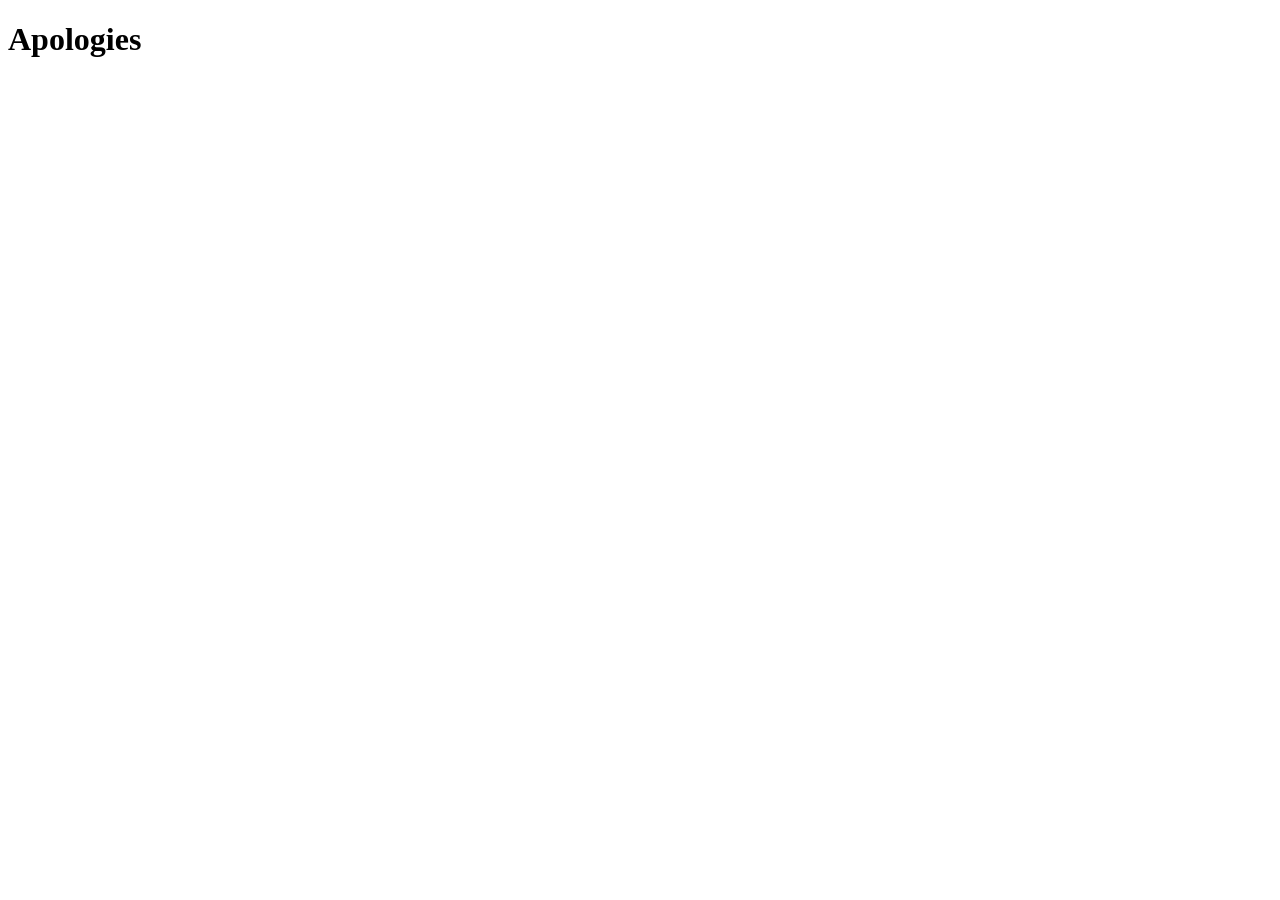
==== apologies.html @ 521aa219 "Create index.html, menu_bar.js, and apologies.html Agent-Logs-Url: https://github.com/Dinoman44/cupc" ====
<!DOCTYPE html>
<html lang="en">
<head>
  <meta charset="UTF-8" />
  <meta name="viewport" content="width=device-width, initial-scale=1.0" />
  <title>Apologies</title>
</head>
<body>
  <h1>Apologies</h1>
</body>
</html>
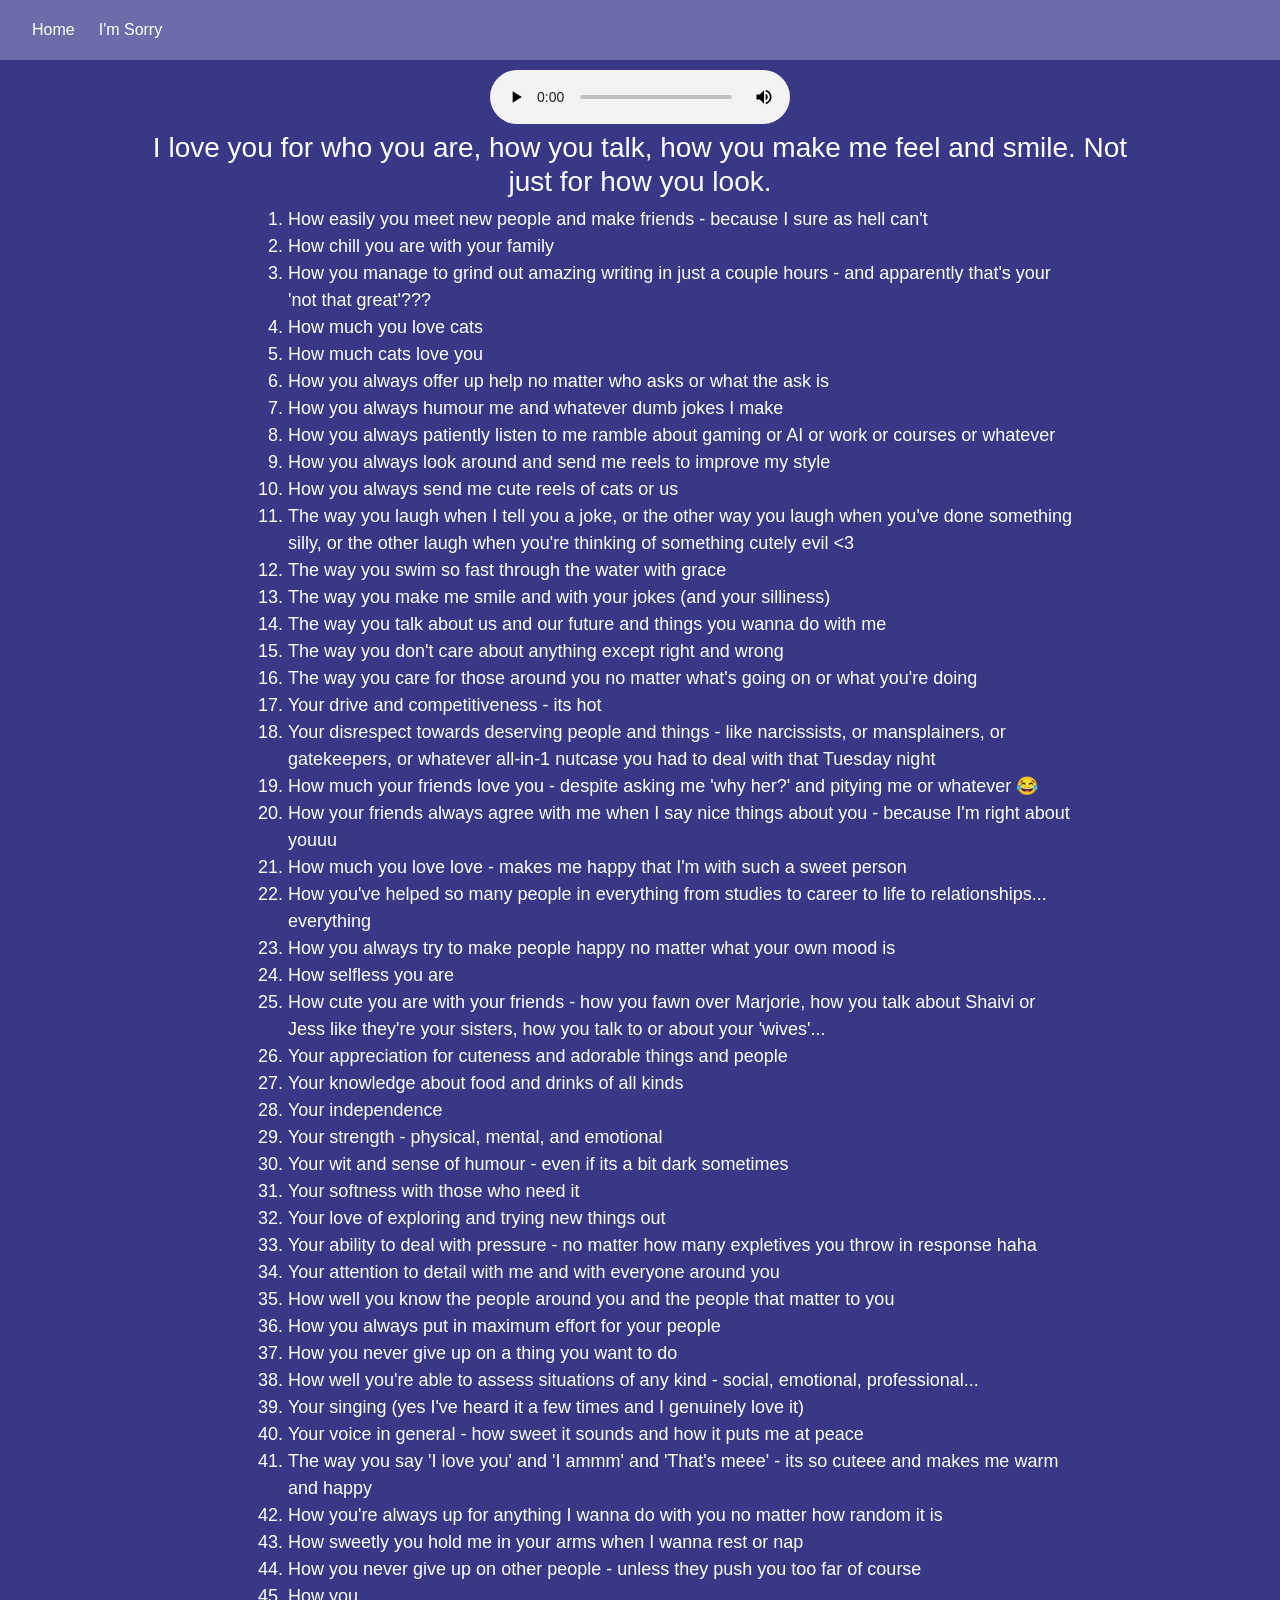
==== commit c6133783: "Reasons I love her" ====
--- a/apologies.html
+++ b/apologies.html
@@ -1,11 +1,41 @@
 <!DOCTYPE html>
 <html lang="en">
-<head>
-  <meta charset="UTF-8" />
-  <meta name="viewport" content="width=device-width, initial-scale=1.0" />
-  <title>Apologies</title>
-</head>
-<body>
-  <h1>Apologies</h1>
-</body>
+  <head>
+    <meta charset="UTF-8" />
+    <meta name="viewport" content="width=device-width, initial-scale=1.0" />
+    <title>Sorry wifey</title>
+    <link href="https://cdn.jsdelivr.net/npm/bootstrap@5.3.8/dist/css/bootstrap.min.css" rel="stylesheet" integrity="sha384-sRIl4kxILFvY47J16cr9ZwB07vP4J8+LH7qKQnuqkuIAvNWLzeN8tE5YBujZqJLB" crossorigin="anonymous">
+    <link rel="stylesheet" href="styles/style.css" />
+    <script src="scripts/apologies.js"></script>
+  </head>
+  <body>
+    <nav class="navbar navbar-expand-lg" id="navbar">
+      <div class="container-fluid">
+        <a class="navbar-brand" href="index.html">Home</a>
+        <button class="navbar-toggler" type="button" data-bs-toggle="collapse" data-bs-target="#navbarSupportedContent" aria-controls="navbarSupportedContent" aria-expanded="false" aria-label="Toggle navigation">
+          <span class="navbar-toggler-icon"></span>
+        </button>
+        <div class="collapse navbar-collapse" id="navbarSupportedContent">
+          <ul class="navbar-nav me-auto mb-2 mb-lg-0">
+            <li class="nav-item">
+              <a class="nav-link" href="apologies.html">I'm Sorry</a>
+            </li>
+          </ul>
+        </div>
+      </div>
+    </nav>
+    <main id="main">
+      <audio controls>
+        <source src="resources/sorry.ogg" type="audio/ogg">
+        Your browser does not support the audio element.
+      </audio>
+      <h3>
+        I love you for who you are, how you talk,
+        how you make me feel and smile.
+        Not just for how you look.
+      </h3>
+      <ol id="things-i-like" style="text-align: left; margin-left: 10vw; width: 80%;">
+      </ol>
+    </main>
+  </body>
 </html>
--- a/styles/style.css
+++ b/styles/style.css
@@ -0,0 +1,64 @@
+body {
+  margin: 0;
+  font-family: sans-serif;
+  background-color: rgb(56, 56, 135);
+  color: white;
+}
+
+#main {
+  text-align: center;
+  margin: auto;
+  margin-top: 10px;
+  width: 80vw;
+}
+
+#navbar {
+  background-color: rgb(108, 108, 170);
+  padding: 10px 20px;
+}
+
+#navbar a {
+  color: #fff;
+  text-decoration: none;
+  font-size: 1rem;
+}
+
+#navbar a:hover {
+  text-decoration: underline;
+}
+
+.form-container {
+  display: flex;
+  justify-content: center;
+  align-items: center;
+  min-height: 100vh;
+}
+
+form {
+  display: flex;
+  flex-direction: column;
+  gap: 10px;
+  align-items: center;
+}
+
+input[type="password"] {
+  padding: 8px 12px;
+  font-size: 1rem;
+  border: 1px solid #ccc;
+  border-radius: 4px;
+  width: 250px;
+}
+
+button[type="submit"] {
+  padding: 8px 20px;
+  font-size: 1rem;
+  cursor: pointer;
+}
+
+a {
+  color: #ccc;
+}
+
+ol {
+  font-size: large;
+}
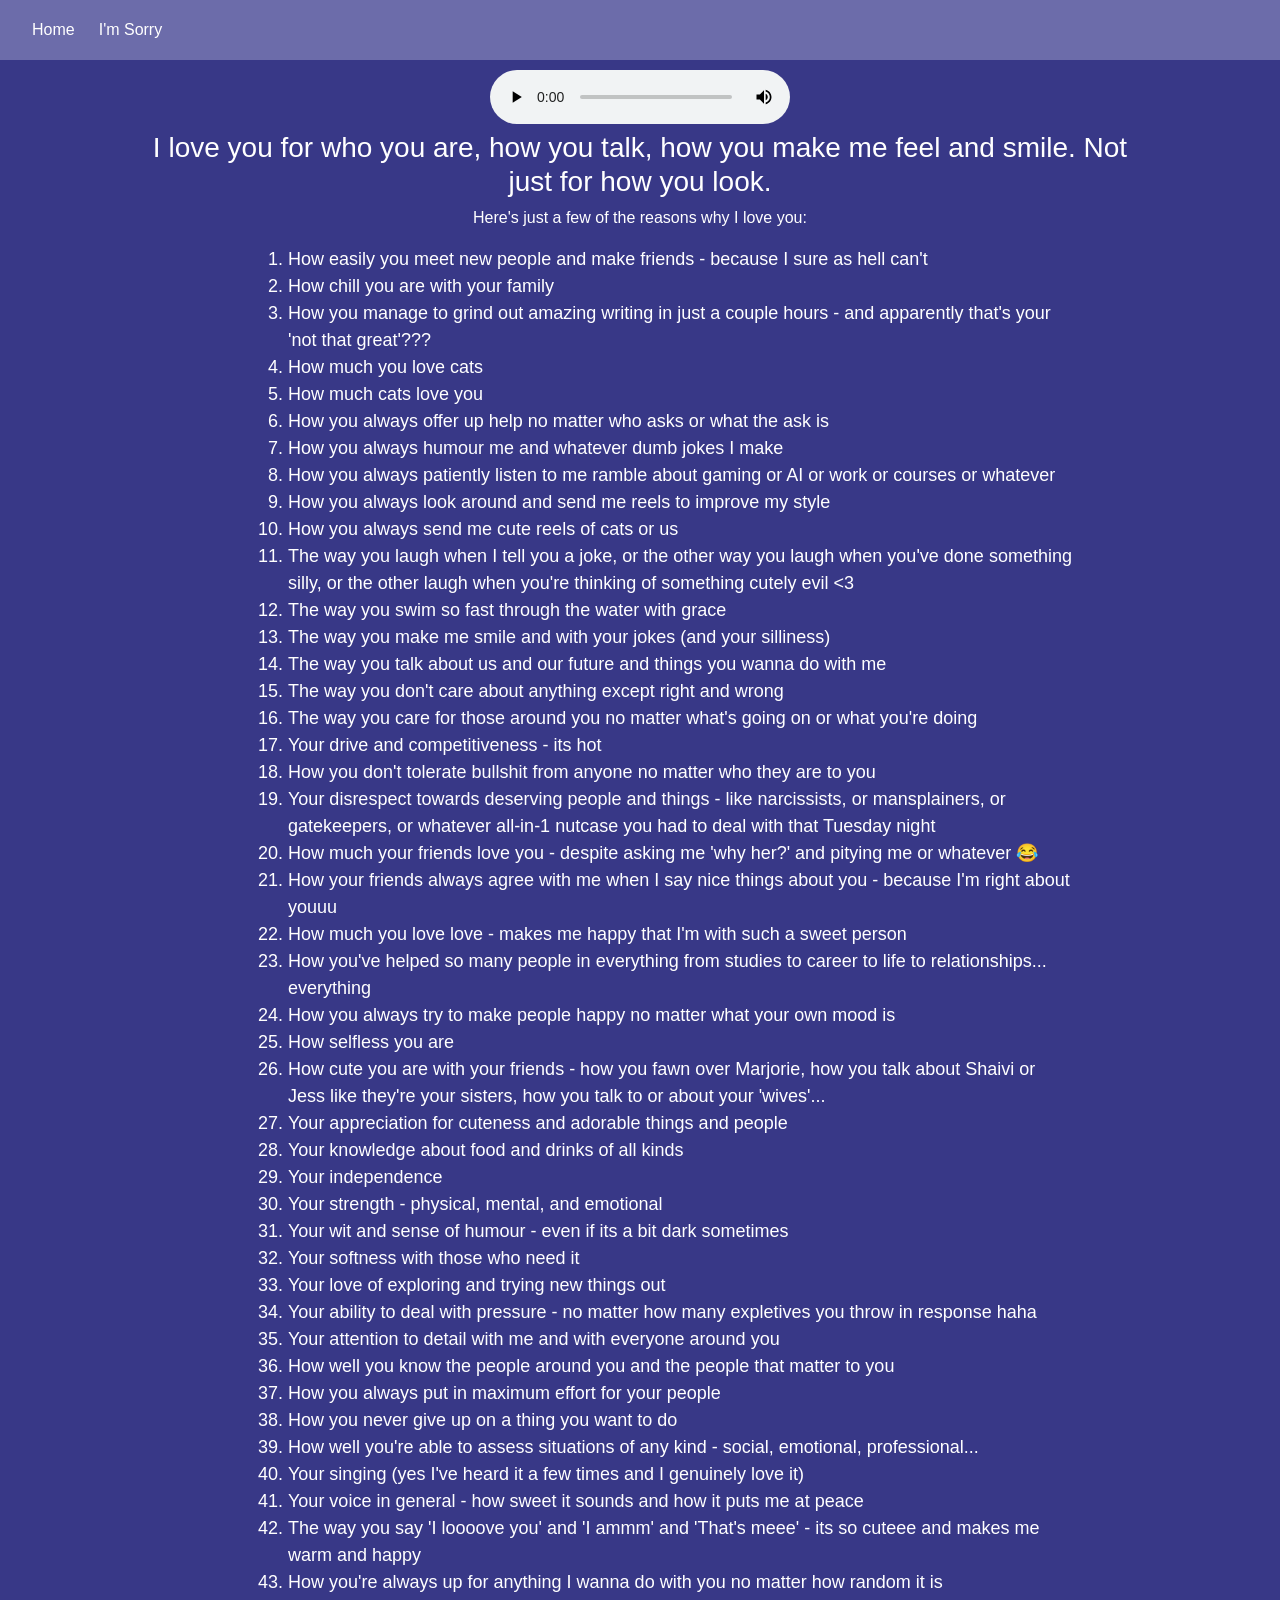
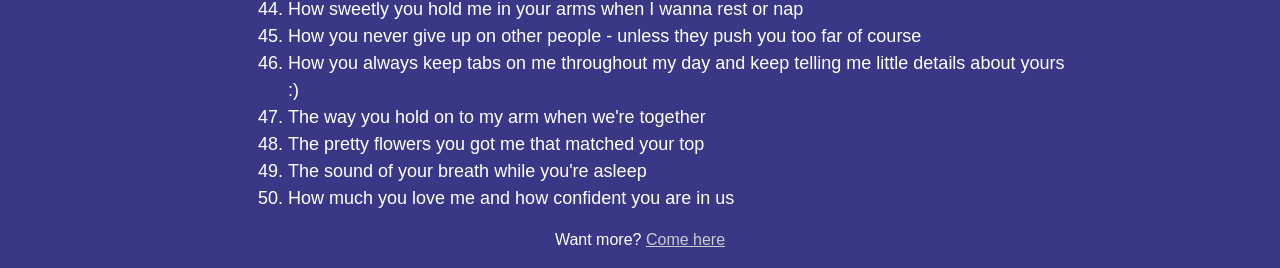
==== commit 452440a8: "Stuff" ====
--- a/apologies.html
+++ b/apologies.html
@@ -34,8 +34,10 @@
         how you make me feel and smile.
         Not just for how you look.
       </h3>
+      <p>Here's just a few of the reasons why I love you:</p>
       <ol id="things-i-like" style="text-align: left; margin-left: 10vw; width: 80%;">
       </ol>
+      <p>Want more? <a href="https://wa.me/+6591257904">Come here</a></p>
     </main>
   </body>
 </html>
